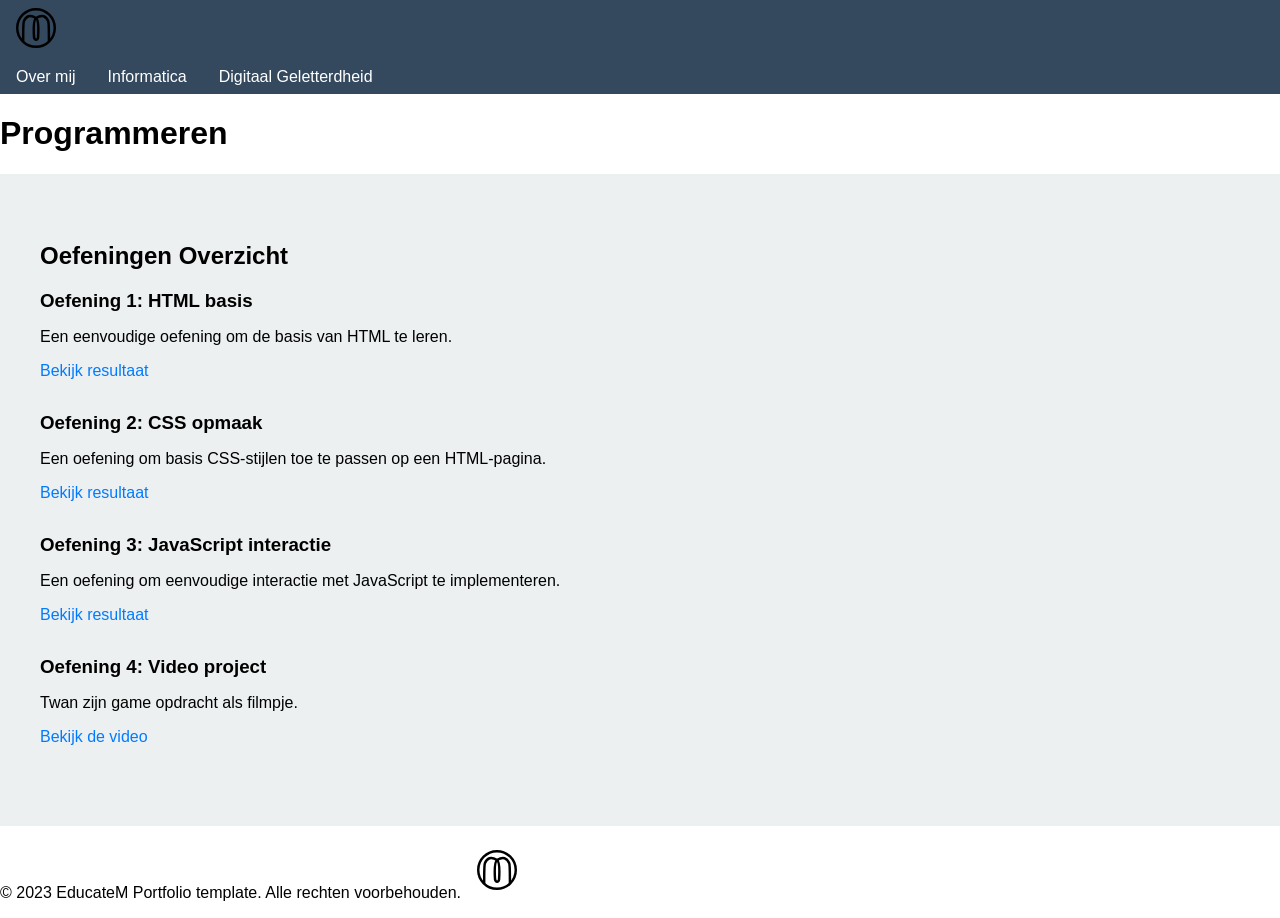
==== programmeren.html @ 5ea4167e "Update programmeren.html" ====
<!DOCTYPE html>
<html lang="en">
<head>
    <meta charset="UTF-8">
    <meta name="viewport" content="width=device-width, initial-scale=1.0">
    <title>Programmeren</title>
    <link rel="stylesheet" href="css/styles.css">
</head>
<body>
    <header>
        <nav>
            <img src="img/Logo.svg" alt="Logo" class="menu-logo">
            <ul class="nav-menu">
                <li><a href="index.html">Over mij</a></li>
                <li>
                    <a href="#" class="menu-toggle">Informatica</a>
                    <ul class="submenu">
                        <li><a href="programmeren.html">Programmeren</a></li>
                        <li><a href="algoritmen.html">Algoritmen</a></li>
                    </ul>
                </li>
                <li>
                    <a href="#" class="menu-toggle">Digitaal Geletterdheid</a>
                    <ul class="submenu">
                        <li><a href="ICTbasis.html">ICT-Basisvaardigheden</a></li>
                        <li><a href="mediawijsheid.html">Mediawijsheid</a></li>
                        <li><a href="DigitaleInformatieVaardigheden.html">Digitale informatievaardigheden</a></li>
                        <li><a href="Computational.html">Computational thinking</a></li>
                    </ul>
                </li>
            </ul>
        </nav>
    </header>

    <main>
        <h1>Programmeren</h1>
        <!-- Oefeningen overzicht -->
        <section class="section-light">
            <div class="container">
                <h2>Oefeningen Overzicht</h2>
                <ul class="exercise-list">
                    <li>
                        <h3>Oefening 1: HTML basis</h3>
                        <p>Een eenvoudige oefening om de basis van HTML te leren.</p>
                        <a href="studentcode/programmeren/oefening1.html" target="_blank" rel="noopener noreferrer">Bekijk resultaat</a>
                    </li>
                    <li>
                        <h3>Oefening 2: CSS opmaak</h3>
                        <p>Een oefening om basis CSS-stijlen toe te passen op een HTML-pagina.</p>
                        <a href="studentcode/programmeren/twan.html" target="_blank" rel="noopener noreferrer">Bekijk resultaat</a>
                    </li>
                    <li>
                        <h3>Oefening 3: JavaScript interactie</h3>
                        <p>Een oefening om eenvoudige interactie met JavaScript te implementeren.</p>
                        <a href="oefening3.html" target="_blank" rel="noopener noreferrer">Bekijk resultaat</a>
                    </li>
                    <li>
                        <h3>Oefening 4: Video project</h3>
                        <p>Twan zijn game opdracht als filmpje.</p>
                        <a href="Twan game video.mp4" target="_blank">Bekijk de video</a>

                                
                            </video>
                        </div>
                    </li>

                </ul>
            </div>
        </section>

    </main>

    <footer>
        <p>&copy; 2023 EducateM Portfolio template. Alle rechten voorbehouden.<img src="img/Logo.svg" alt="Logo" class="menu-logo"></p>
    </footer>

    <script src="js/script.js"></script>

</body>
</html>
---- css/styles.css ----
/* Algemene stijlen */
body {
  font-family: Arial, sans-serif;
  margin: 0;
  padding: 0;
}

.container {
  max-width: 1200px;
  margin: 0 auto;
  padding: 1rem;
}

/* Navigatie menu stijlen */
nav {
  background-color: #34495e;
}

.nav-menu {
  display: flex;
  list-style-type: none;
  margin: 0;
  padding: 0;
}

.nav-menu li {
  position: relative;
}

.nav-menu a {
  display: block;
  padding: 0.5rem 1rem;
  text-decoration: none;
  color: #fff;
}

.menu-logo {
  height: 40px;
  margin-left: 1rem;
  margin-top: 0.5rem;
  margin-bottom: 0.5rem;
}


/* Submenu stijlen */
.submenu {
  opacity: 0;
  visibility: hidden;
  position: absolute;
  left: 0;
  top: 100%;
  background-color: #f1c40f;
  list-style-type: none;
  margin: 0;
  padding: 0.5rem;
  box-shadow: 0 2px 4px rgba(0, 0, 0, 0.1);
  min-width: 150px;
  transition: opacity 0.3s, visibility 0.3s;
}

.submenu a {
  padding: 0.25rem 0.5rem;
}

.submenu-open {
  opacity: 1;
  visibility: visible;
}

.nav-menu a:hover,
.nav-menu li:hover > a {
  background-color: #2c3e50;
}

/* Sectie stijlen */
.section-light {
  background-color: #ecf0f1;
  padding: 2rem 0;
}

.section-dark {
  background-color: #34495e;
  color: #fff;
  padding: 2rem 0;
}

/* Persoonlijke introductie stijlen */
.intro-content {
  display: flex;
  align-items: center;
}

.profile-picture {
  width: 100px;
  height: 100px;
  border-radius: 50%;
  object-fit: cover;
  margin-right: 1rem;
}

.skills-list {
  list-style-type: none;
  padding: 0;
}

.skill-name {
  display: inline-block;
  width: 150px;
}

.rating {
  display: inline-block;
  font-size: 1.5rem;
}

.rating::before {
  content: "★★★★★";
  color: #ccc;
}

.rating[data-rating="5"]::before {
  color: #f1c40f;
}

.rating[data-rating="4"]::before {
  color: #f1c40f;
  clip-path: inset(0 20% 0 0);
}

.rating[data-rating="3"]::before {
  color: #f1c40f;
  clip-path: inset(0 40% 0 0);
}

.rating[data-rating="2"]::before {
  color: #f1c40f;
  clip-path: inset(0 60% 0 0);
}

.rating[data-rating="1"]::before {
  color: #f1c40f;
  clip-path: inset(0 80% 0 0);
}

.website-logo {
  width: 100px;
  height: 100px;
  object-fit: cover;
  margin-bottom: 1rem;
}

.exercise-list {
  list-style-type: none;
  padding: 0;
}

.exercise-list li {
  margin-bottom: 2rem;
}

.exercise-list h3 {
  margin: 0 0 0.5rem;
}

.exercise-list a {
  text-decoration: none;
  color: #007bff;
}

.exercise-list a:hover {
  text-decoration: underline;
}
.embedded-video {
  margin-top: 1rem;
}
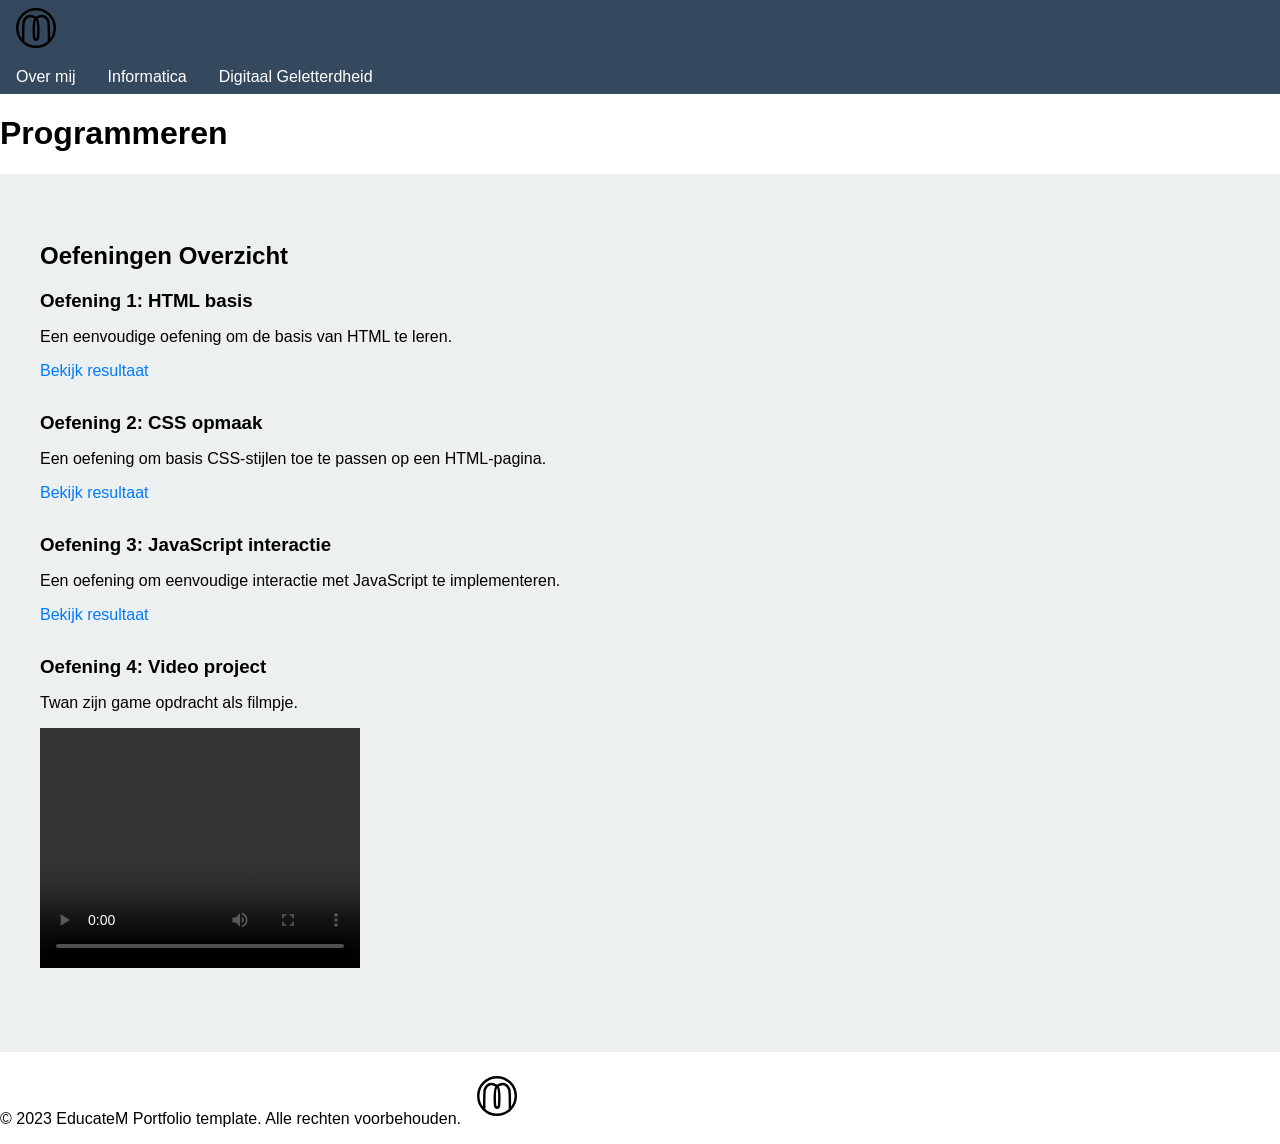
==== commit d21fca4a: "Update programmeren.html" ====
--- a/programmeren.html
+++ b/programmeren.html
@@ -57,7 +57,10 @@
                     <li>
                         <h3>Oefening 4: Video project</h3>
                         <p>Twan zijn game opdracht als filmpje.</p>
-                        <a href="Twan game video.mp4" target="_blank">Bekijk de video</a>
+                       <video width="320" height="240" controls>
+                       <source src="voorbeeld-video.mp4" type="video/mp4">
+                          Your browser does not support the video tag.
+                        </video>
 
                                 
                             </video>
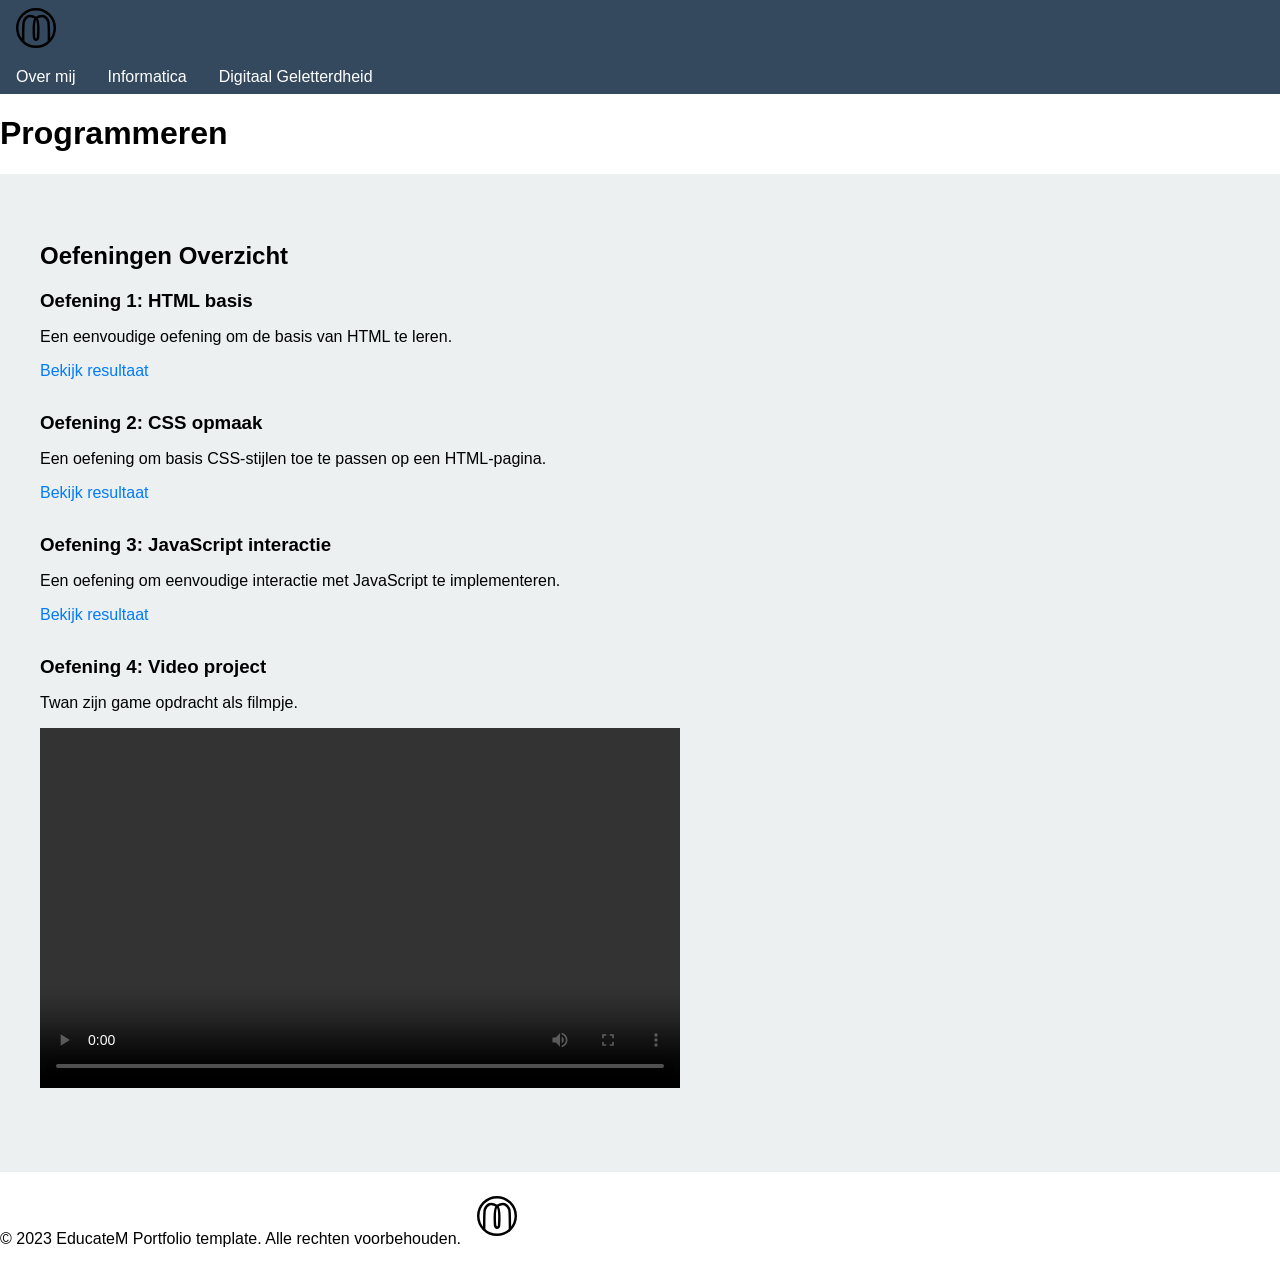
==== commit 5ee6e984: "Update programmeren.html" ====
--- a/programmeren.html
+++ b/programmeren.html
@@ -57,12 +57,12 @@
                     <li>
                         <h3>Oefening 4: Video project</h3>
                         <p>Twan zijn game opdracht als filmpje.</p>
-                       <video width="320" height="240" controls>
-                       <source src="voorbeeld-video.mp4" type="video/mp4">
-                          Your browser does not support the video tag.
-                        </video>
-
-                                
+                       <video width="640" height="360" controls>
+  <source src="Twan_game_video.mp4" type="video/mp4">
+  <source src="Twan_game_video.webm" type="video/webm">
+  Your browser does not support the video tag.
+</video>
+        
                             </video>
                         </div>
                     </li>
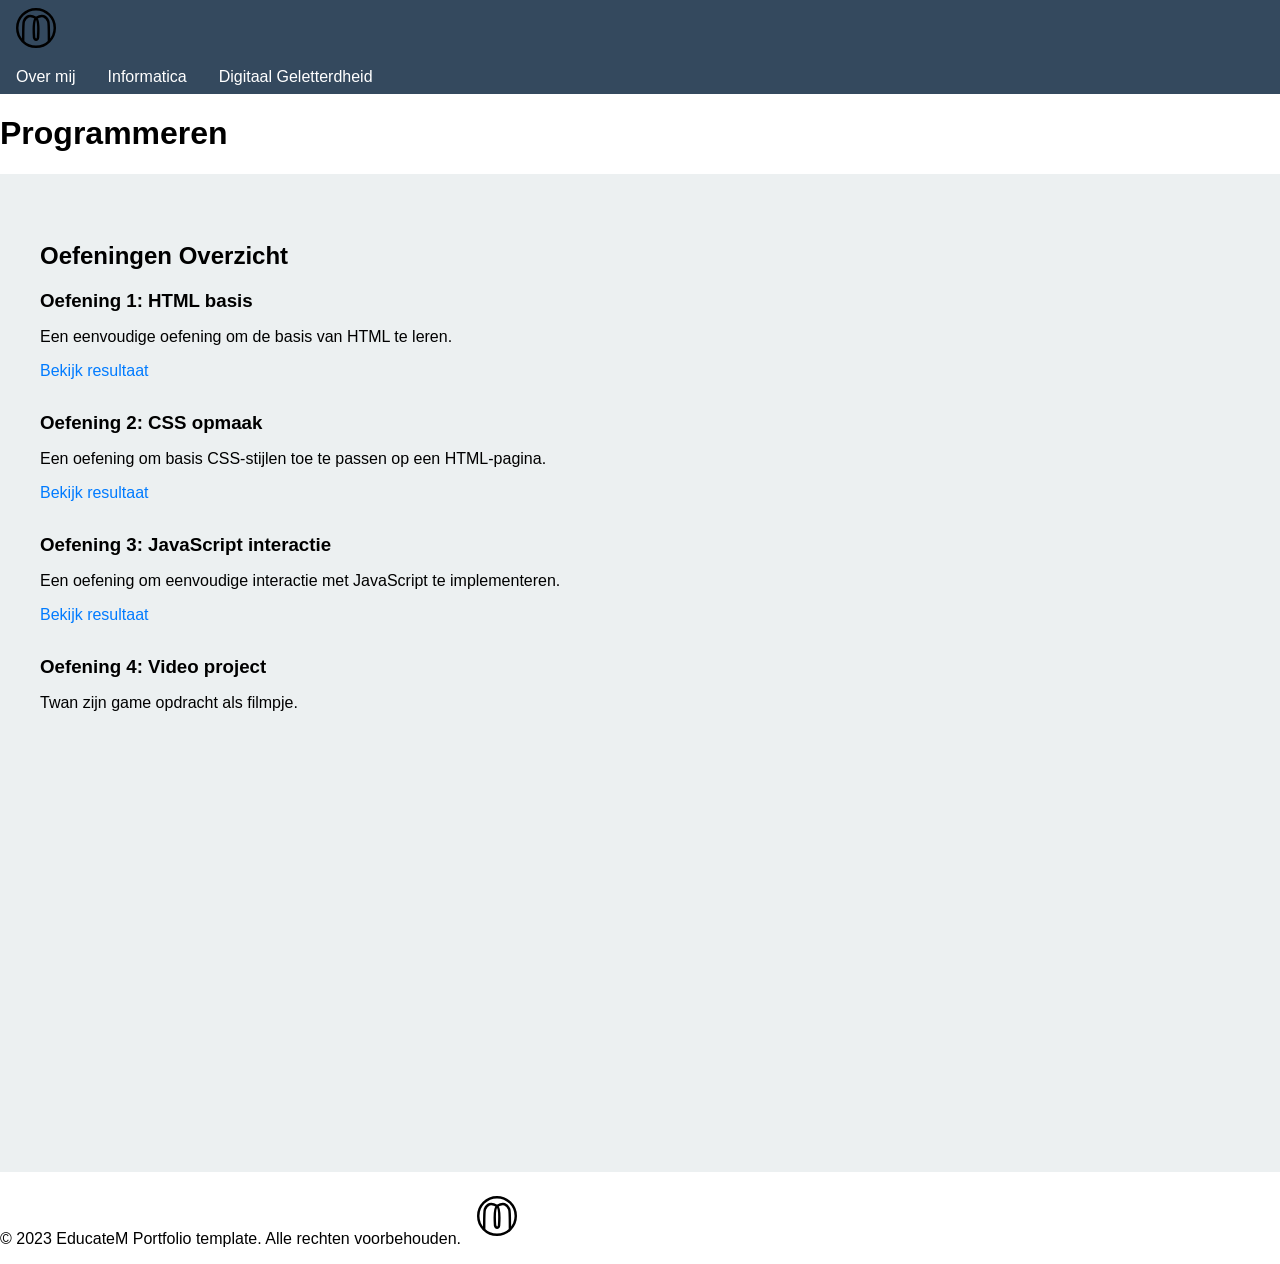
==== commit 79432414: "Update programmeren.html" ====
--- a/programmeren.html
+++ b/programmeren.html
@@ -57,13 +57,9 @@
                     <li>
                         <h3>Oefening 4: Video project</h3>
                         <p>Twan zijn game opdracht als filmpje.</p>
-                       <video width="640" height="360" controls>
-  <source src="Twan_game_video.mp4" type="video/mp4">
-  <source src="Twan_game_video.webm" type="video/webm">
-  Your browser does not support the video tag.
-</video>
-        
-                            </video>
+                      <iframe width="640" height="360" src="https://www.youtube.com/embed/tE971oZzK-o" frameborder="0" allowfullscreen></iframe>
+
+                           
                         </div>
                     </li>
 
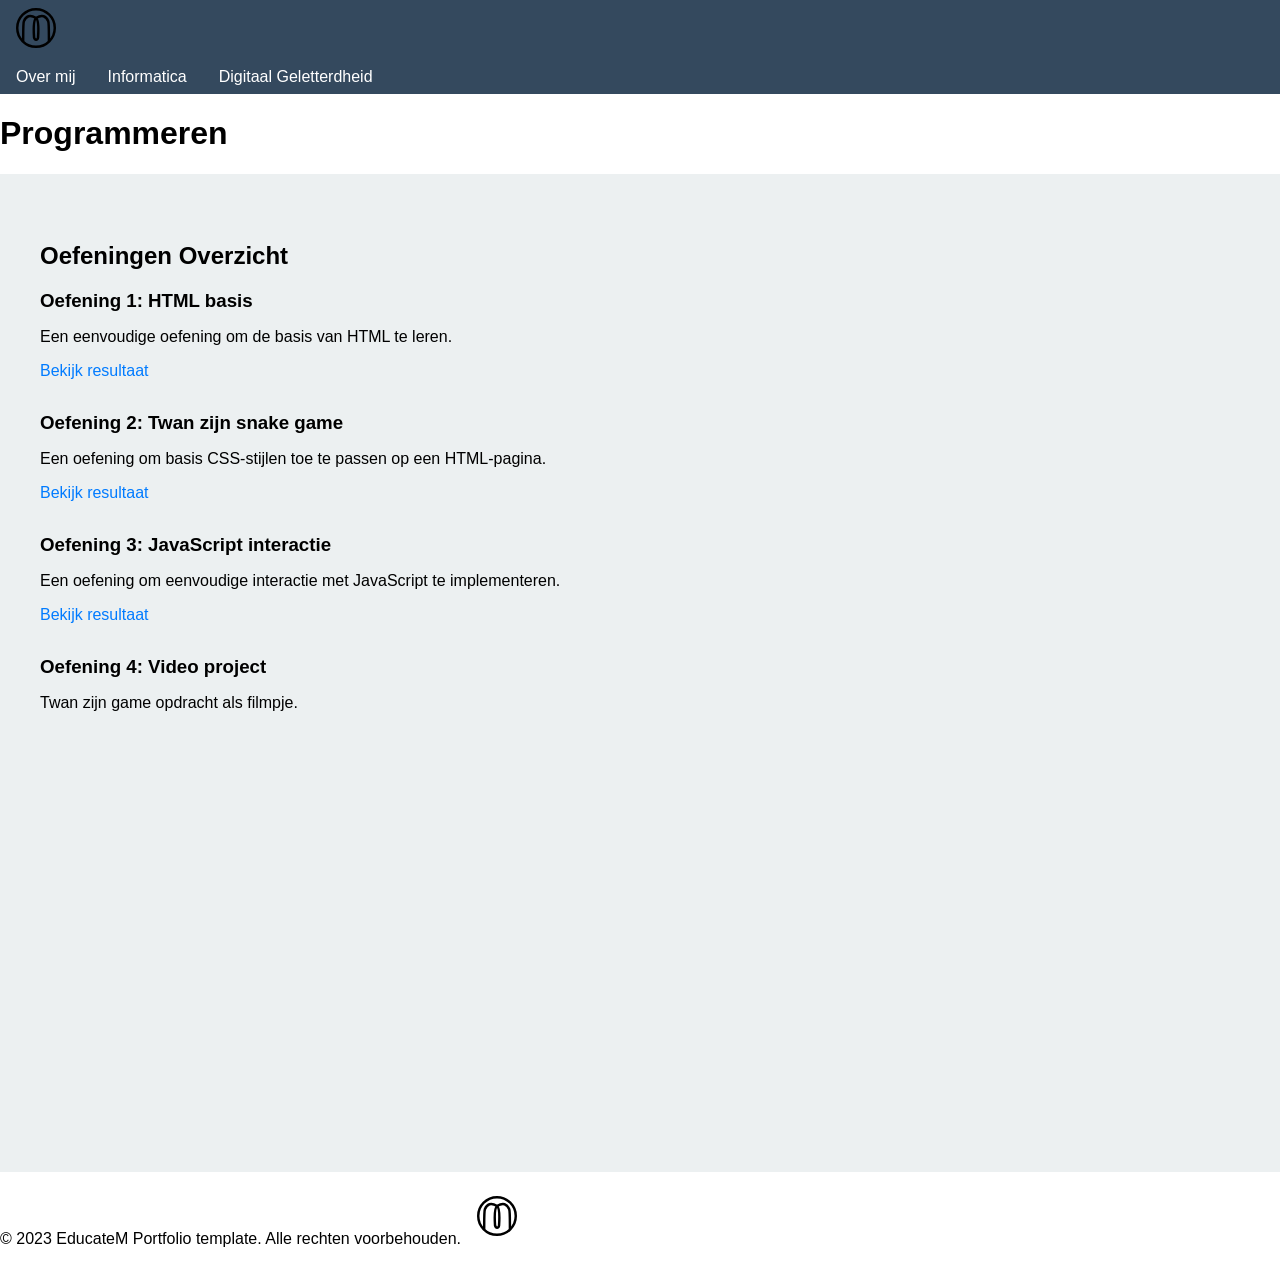
==== commit 706cfdf9: "Update programmeren.html" ====
--- a/programmeren.html
+++ b/programmeren.html
@@ -45,7 +45,7 @@
                         <a href="studentcode/programmeren/oefening1.html" target="_blank" rel="noopener noreferrer">Bekijk resultaat</a>
                     </li>
                     <li>
-                        <h3>Oefening 2: CSS opmaak</h3>
+                        <h3>Oefening 2: Twan zijn snake game</h3>
                         <p>Een oefening om basis CSS-stijlen toe te passen op een HTML-pagina.</p>
                         <a href="studentcode/programmeren/twan.html" target="_blank" rel="noopener noreferrer">Bekijk resultaat</a>
                     </li>
@@ -57,7 +57,7 @@
                     <li>
                         <h3>Oefening 4: Video project</h3>
                         <p>Twan zijn game opdracht als filmpje.</p>
-                      <iframe width="640" height="360" src="https://www.youtube.com/embed/tE971oZzK-o" frameborder="0" allowfullscreen></iframe>
+                      <iframe width="640" height="360" src="https://www.youtube.com/embed/k2gn031E9n4" frameborder="0" allowfullscreen></iframe>
 
                            
                         </div>
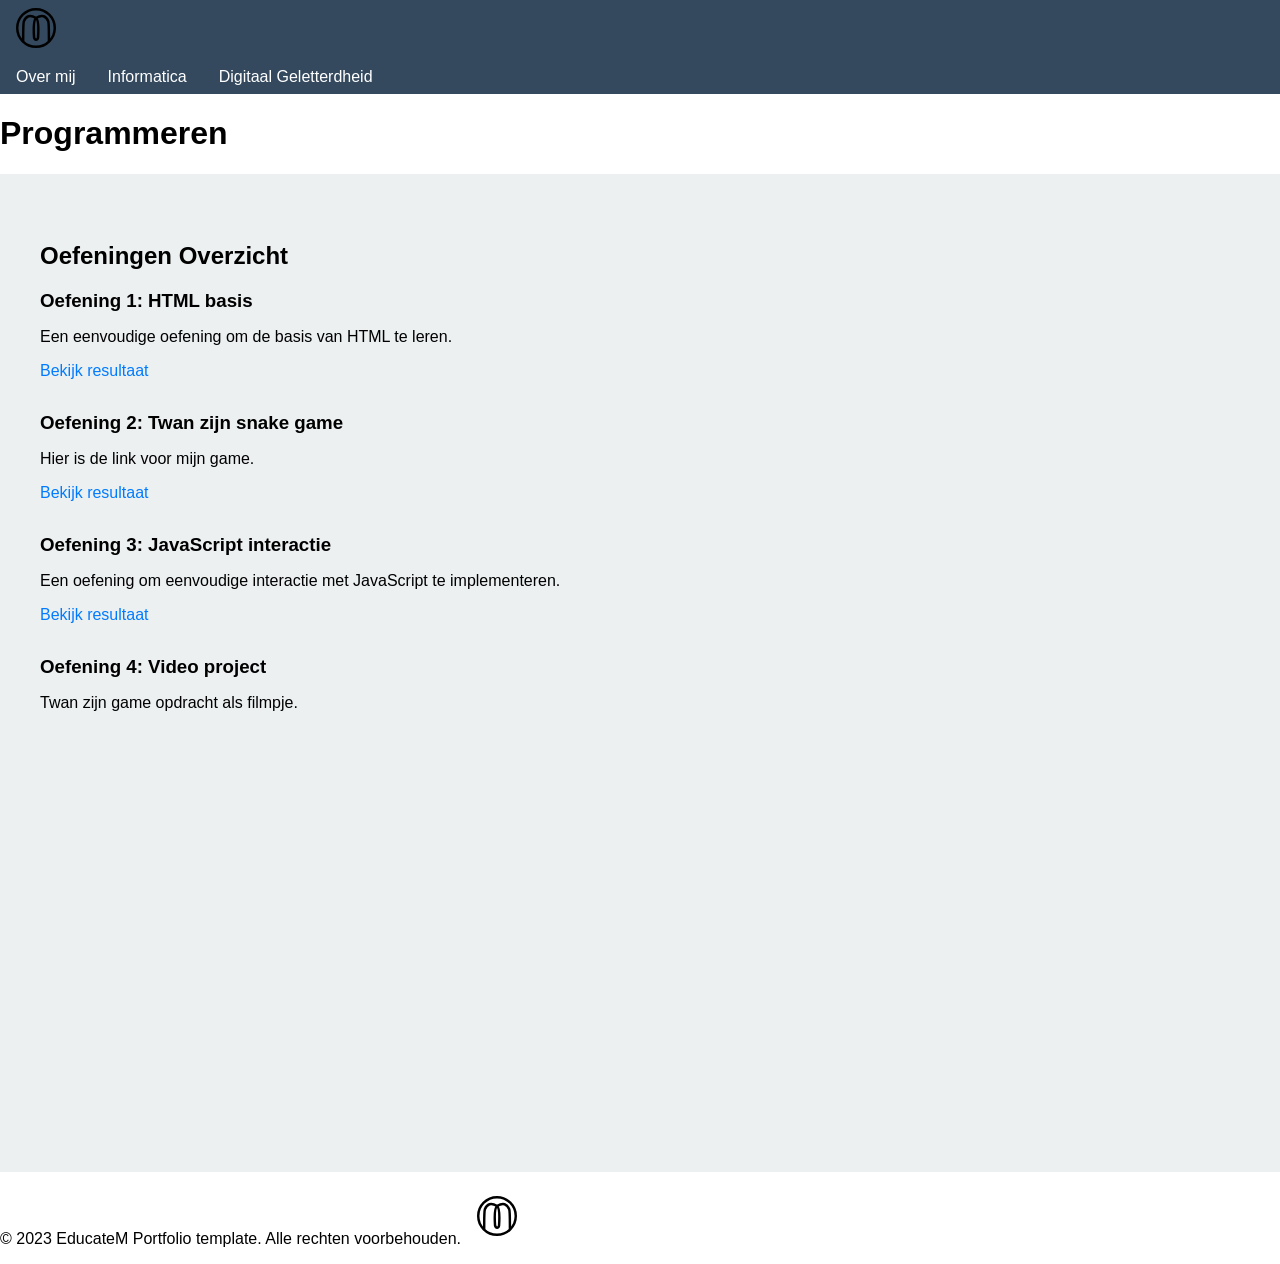
==== commit 80b15602: "Update programmeren.html" ====
--- a/programmeren.html
+++ b/programmeren.html
@@ -46,7 +46,7 @@
                     </li>
                     <li>
                         <h3>Oefening 2: Twan zijn snake game</h3>
-                        <p>Een oefening om basis CSS-stijlen toe te passen op een HTML-pagina.</p>
+                        <p>Hier is de link voor mijn game.</p>
                         <a href="studentcode/programmeren/twan.html" target="_blank" rel="noopener noreferrer">Bekijk resultaat</a>
                     </li>
                     <li>
